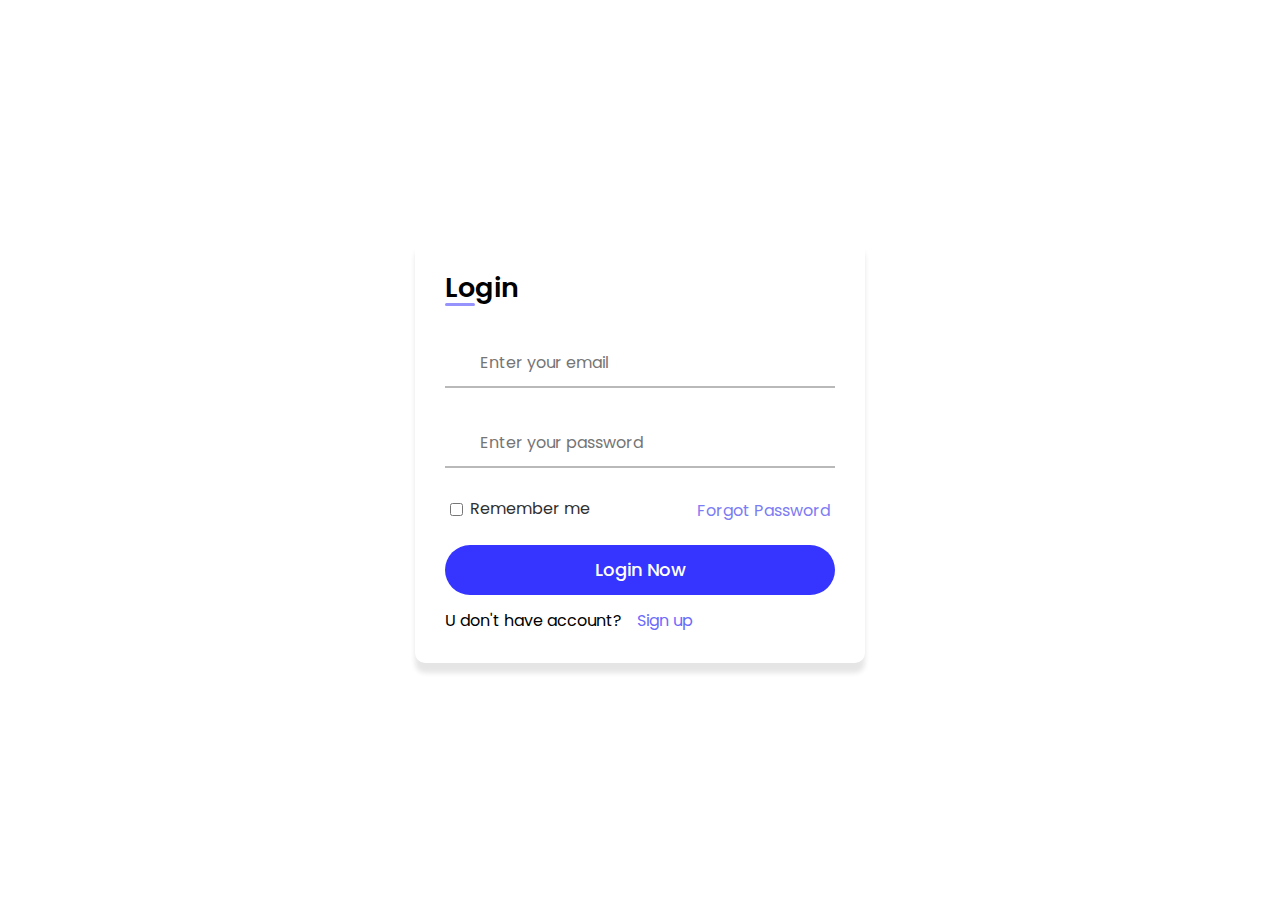
==== Frontend_Assignments/LoginPage/index.html @ e76084c6 "updated login page" ====
<!DOCTYPE html>
<html lang="en">
  <head>
    <meta charset="UTF-8" />
    <meta http-equiv="X-UA-Compatible" content="IE=edge" />
    <meta name="viewport" content="width=device-width, initial-scale=1.0" />
    <title>Login|Sign Up page</title>
    <!--icons links-->
    <link
      rel="stylesheet"
      href="https://unicons.iconscout.com/release/v4.0.8/css/line.css"
    />

    <!--css file -->
    <link rel="stylesheet" href="./styles.css" />
  </head>
  <body>
    <div class="container">
      <div class="forms">
        <div class="form login">
          <span class="title">Login</span>
          <!--form starts-->
          <form action="#">
            <!--email input -->
            <div class="input-feild">
              <input type="email" placeholder="Enter your email" required />
              <i class="uil uil-envelope icon"></i>
            </div>
            <!--email input end -->
            <!--password input -->
            <div class="input-feild">
              <input
                type="password"
                placeholder="Enter your password"
                required
              />
              <i class="uil uil-lock icon"></i>
              <i class="uil uil-eye-slash hide-eye"></i>
            </div>
            <!--password input end -->
            <div class="checkbox-text">
              <div class="checkbox-content">
                <input type="checkbox" id="logo-check" />
                <label for="logo-check" class="text">Remember me</label>
              </div>
              <a href="#" class="forgot-password">Forgot Password</a>
            </div>

            <div class="input-feild button">
              <input type="button" value="Login Now" />
            </div>
          </form>
          <!--form end-->
          <div class="login-signup">
            <p>U don't have account?</p>
            <a href="#">Sign up</a>
          </div>
        </div>
      </div>
    </div>
    <script src="./script.js"></script>
  </body>
</html>
---- Frontend_Assignments/LoginPage/styles.css ----
/* google font link*/
@import url('https://fonts.googleapis.com/css2?family=Nunito:wght@200;300;400;500;600;700;800;900;1000&family=Poppins:wght@100;200;300;400;500;600;700;800;900&display=swap');
*{
    margin: 0;
    padding: 0;
    box-sizing: border-box;
    font-family: 'Poppins', sans-serif;
}
body{
    
    height: 100vh;
    width: 100%;
    display: flex;
    align-items: center;
    justify-content: center;
    background-image: url('https://images.pexels.com/photos/1529881/pexels-photo-1529881.jpeg?auto=compress&cs=tinysrgb&w=1260&h=750&dpr=1');
    background-position: center;
    background-size: cover;
    background-repeat: no-repeat;
}
.container{
   position: relative;
   max-width: 450px;
   background-color: rgb(255, 255, 255);
   width: 100%;
   box-shadow: 0 10px 5px rgb(0,0,0,0.1);
   border-radius: 10px;
}
.container .form{
    padding: 30px; 
}
.container .form .title{
    position: relative;
    font-size: 27px;
    font-weight: 600;
}
.form .title::before{
    content:'';
    position: absolute;
    height: 3px;
    left: 0;
    bottom: 0;
    width: 30px;
    background-color: rgb(150, 148, 252);
    border-radius: 25px
}
.form .input-feild{
    height: 50px;
    width: 100%;
    margin-top: 30px;
    position: relative;
}
.input-feild input{
    padding: 0 35px ;
    height: 100%;
    width: 100%;
    border: none;
    outline: none;
    border-bottom: 2px solid rgb(185, 185, 185) ;
    border-top: 2px solid transparent ;
    font-size: 16px;
    position: absolute;
}
.input-feild i{
    position: absolute;
    top: 50%;
    transform: translateY(-50%);
    color: rgb(93, 93, 93);
    font-size: 24px;
}
.icon{
    left: 0;
}
.hide-eye{
    right: 0;
    cursor: pointer;
}
.input-feild input:focus {
    border-bottom: 2px solid  rgb(98, 98, 255); ;
}
.input-feild input:focus ~ .icon {
    color:rgb(98, 98, 255); ;
}
.checkbox-text{
    display: flex;
    justify-content: space-between;
    position: relative;
    top: 25px;   
    padding: 5px;
}
.forgot-password{
    text-decoration: none;
    color: rgb(124, 124, 244);
}
.text{
    position: absolute;
    left:25px;
    top:3px;
    color: #303030;
}
.login-signup{
    margin-top: 25px;
    display: flex;
}
.login-signup a{
    padding-left: 15px;
    text-decoration: none;
    color: rgb(106, 106, 252);
}
.login-signup a:hover{
    color: blue;
}
.button input{
    position: absolute;
    top: 12px;
    border: none;
    font-size: 18px;
    font-weight: 500;
    background-color: rgb(53, 53, 255);
    color: white;
    border-radius: 50px;
}
.button input:hover{
    background-color: rgb(0, 0, 252);
}
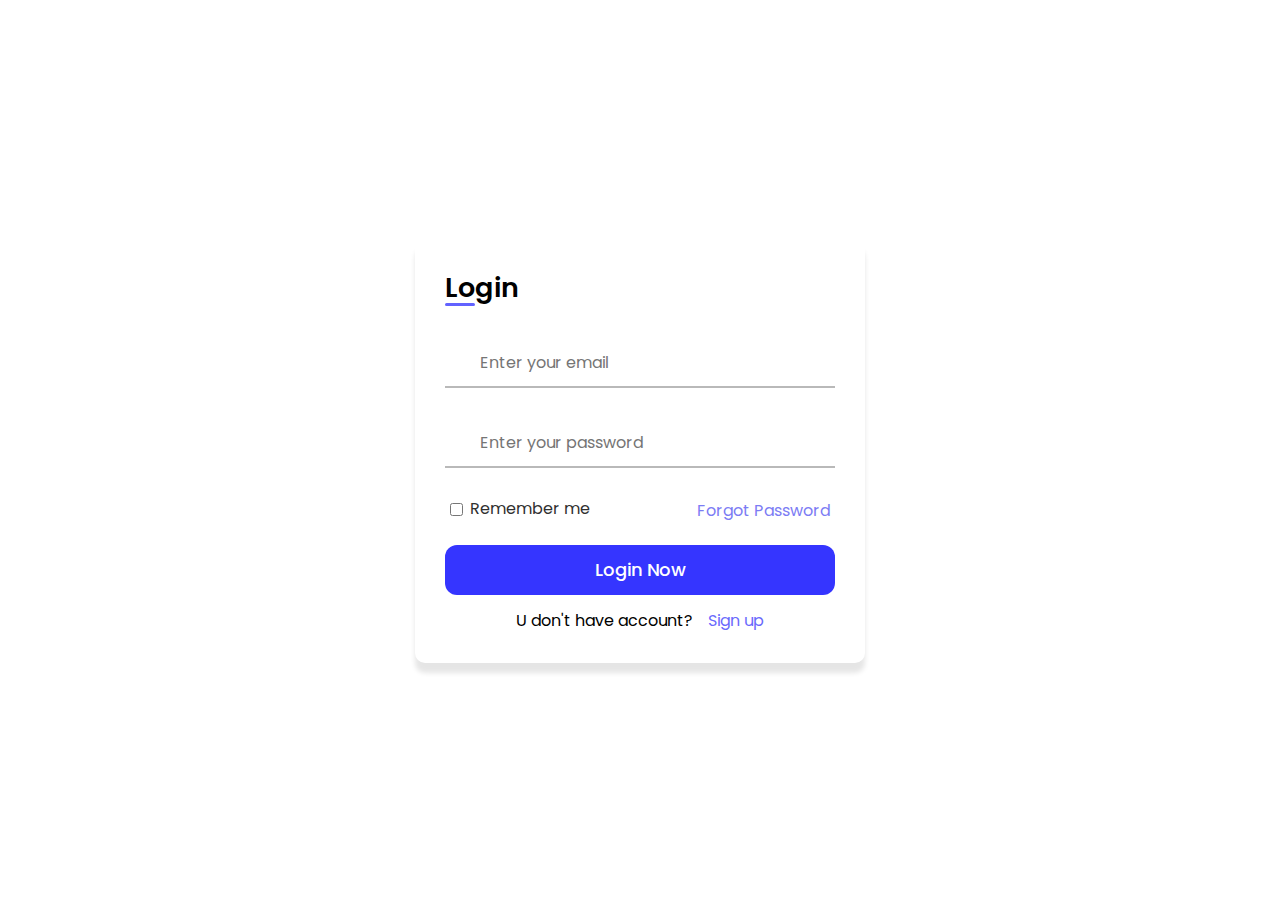
==== commit b26f4dd1: "Project-1 completed" ====
--- a/Frontend_Assignments/LoginPage/index.html
+++ b/Frontend_Assignments/LoginPage/index.html
@@ -10,11 +10,10 @@
       rel="stylesheet"
       href="https://unicons.iconscout.com/release/v4.0.8/css/line.css"
     />
-
     <!--css file -->
     <link rel="stylesheet" href="./styles.css" />
   </head>
-  <body>
+  <body id="login">
     <div class="container">
       <div class="forms">
         <div class="form login">
@@ -23,20 +22,22 @@
           <form action="#">
             <!--email input -->
             <div class="input-feild">
-              <input type="email" placeholder="Enter your email" required />
+              <input type="email" placeholder="Enter your email" class="login-email" required/>
               <i class="uil uil-envelope icon"></i>
             </div>
+            <p class="login-email-error error"></p>
             <!--email input end -->
             <!--password input -->
             <div class="input-feild">
               <input
                 type="password"
                 placeholder="Enter your password"
-                required
+                class="login-password"
               />
               <i class="uil uil-lock icon"></i>
-              <i class="uil uil-eye-slash hide-eye"></i>
+              <i class="uil uil-eye-slash hide-eye-login"></i>
             </div>
+            <p class="login-Errpassword error"></p>
             <!--password input end -->
             <div class="checkbox-text">
               <div class="checkbox-content">
@@ -47,15 +48,16 @@
             </div>
 
             <div class="input-feild button">
-              <input type="button" value="Login Now" />
+              <input type="submit"  value="Login Now" class="loginBtn"/>
             </div>
           </form>
+          <div class="SignupBtn"></div>
           <!--form end-->
           <div class="login-signup">
             <p>U don't have account?</p>
-            <a href="#">Sign up</a>
+            <!--link to another page -->
+            <a href="../LoginPage/Registration/index.html">Sign up</a>
           </div>
-        </div>
       </div>
     </div>
     <script src="./script.js"></script>
--- a/Frontend_Assignments/LoginPage/styles.css
+++ b/Frontend_Assignments/LoginPage/styles.css
@@ -7,7 +7,6 @@
     font-family: 'Poppins', sans-serif;
 }
 body{
-    
     height: 100vh;
     width: 100%;
     display: flex;
@@ -26,6 +25,7 @@
    box-shadow: 0 10px 5px rgb(0,0,0,0.1);
    border-radius: 10px;
 }
+
 .container .form{
     padding: 30px; 
 }
@@ -41,7 +41,7 @@
     left: 0;
     bottom: 0;
     width: 30px;
-    background-color: rgb(150, 148, 252);
+    background-color: rgb(98, 98, 255) ;
     border-radius: 25px
 }
 .form .input-feild{
@@ -75,6 +75,10 @@
     right: 0;
     cursor: pointer;
 }
+.hide-eye-login{
+    right: 0;
+    cursor: pointer;
+}
 .input-feild input:focus {
     border-bottom: 2px solid  rgb(98, 98, 255); ;
 }
@@ -84,6 +88,7 @@
 .checkbox-text{
     display: flex;
     justify-content: space-between;
+    flex-wrap: wrap;
     position: relative;
     top: 25px;   
     padding: 5px;
@@ -91,6 +96,9 @@
 .forgot-password{
     text-decoration: none;
     color: rgb(124, 124, 244);
+}
+.forgot-password:hover{
+    color: rgb(0, 0, 255);
 }
 .text{
     position: absolute;
@@ -101,14 +109,22 @@
 .login-signup{
     margin-top: 25px;
     display: flex;
+    justify-content: center;
+    flex-wrap: wrap;
 }
 .login-signup a{
     padding-left: 15px;
     text-decoration: none;
     color: rgb(106, 106, 252);
+}.SignupBtn:hover{
+    cursor: pointer;
+}
+.loginBtn{
+    cursor: pointer;
 }
 .login-signup a:hover{
-    color: blue;
+    cursor: pointer;
+    color:  rgb(0, 0, 255) ;
 }
 .button input{
     position: absolute;
@@ -118,8 +134,15 @@
     font-weight: 500;
     background-color: rgb(53, 53, 255);
     color: white;
-    border-radius: 50px;
+    border-radius: 12px;
+    transition: 0.5s;
 }
 .button input:hover{
     background-color: rgb(0, 0, 252);
 }
+
+/*error styles*/
+.error{
+    font-size: 12px;
+    color: red;
+}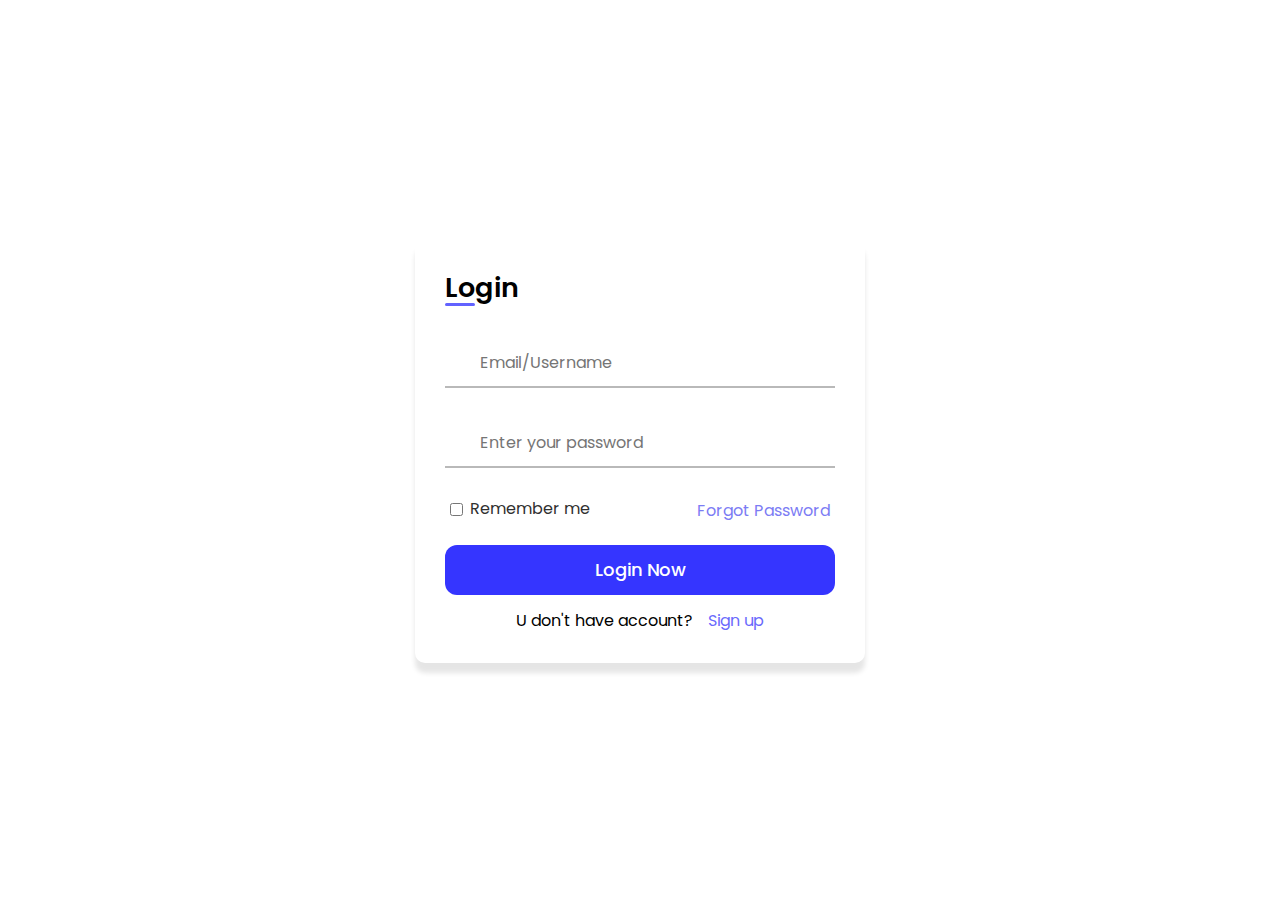
==== commit 77118cb1: "updated user icon" ====
--- a/Frontend_Assignments/LoginPage/index.html
+++ b/Frontend_Assignments/LoginPage/index.html
@@ -22,8 +22,8 @@
           <form action="#">
             <!--email input -->
             <div class="input-feild">
-              <input type="email" placeholder="Enter your email" class="login-email" required/>
-              <i class="uil uil-envelope icon"></i>
+              <input type="email" placeholder="Email/Username" class="login-email" required/>
+              <i class="uil uil-user icon"></i>
             </div>
             <p class="login-email-error error"></p>
             <!--email input end -->
@@ -56,7 +56,7 @@
           <div class="login-signup">
             <p>U don't have account?</p>
             <!--link to another page -->
-            <a href="../LoginPage/Registration/index.html">Sign up</a>
+            <a href="https://company-assignments-pu6d.vercel.app/">Sign up</a>
           </div>
       </div>
     </div>
